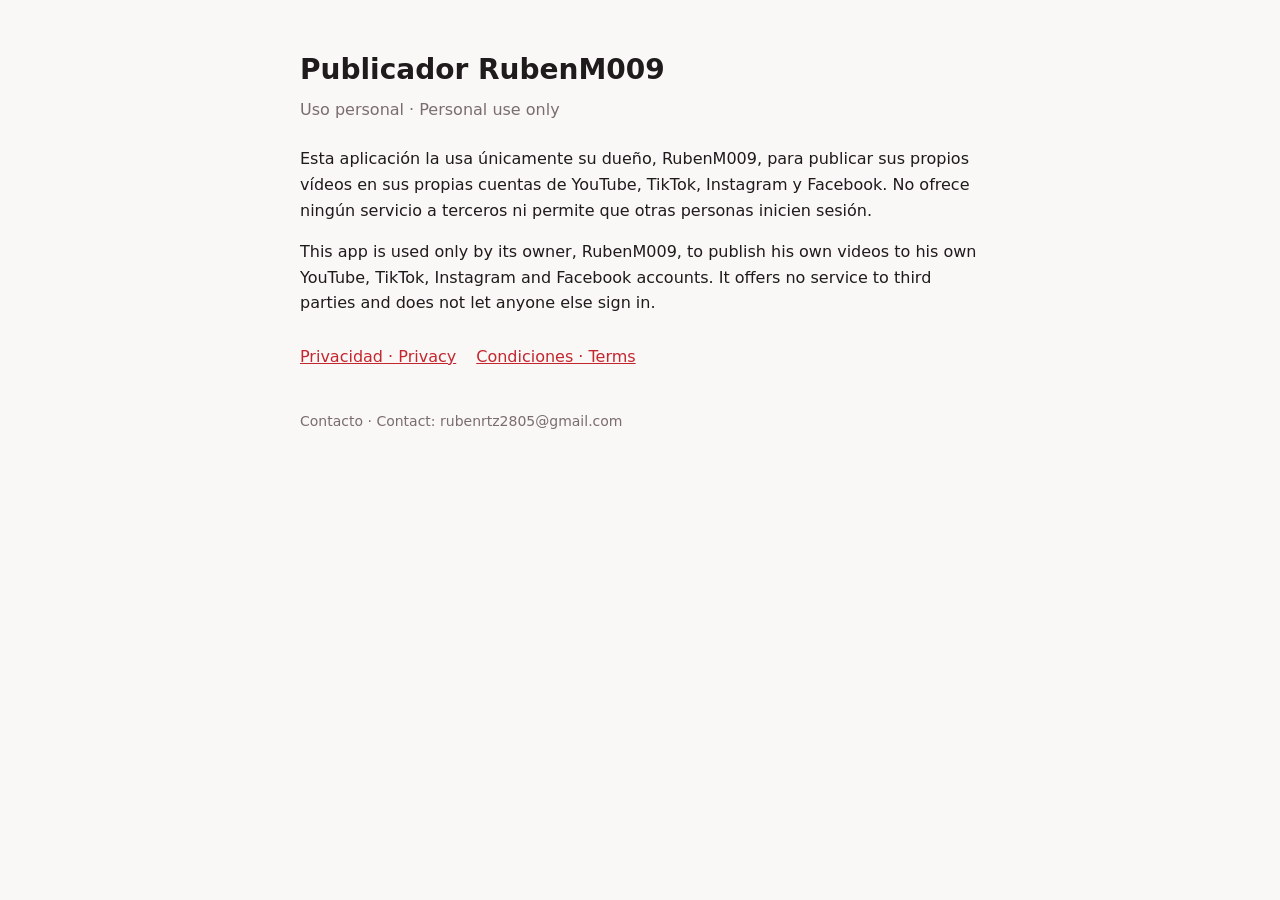
==== index.html @ 4edaf886 "La web del publicador: portada, privacidad, condiciones y vuelta de TikTok TikTok exige verificar la" ====
<!DOCTYPE html>
<html lang="es">
<head>
<meta charset="utf-8">
<meta name="viewport" content="width=device-width, initial-scale=1">
<title>Publicador RubenM009</title>
<link rel="stylesheet" href="/estilo.css">
</head>
<body>
<main>
  <h1>Publicador RubenM009</h1>
  <p class="sub">Uso personal · Personal use only</p>

  <p>Esta aplicación la usa únicamente su dueño, RubenM009, para publicar sus
  propios vídeos en sus propias cuentas de YouTube, TikTok, Instagram y
  Facebook. No ofrece ningún servicio a terceros ni permite que otras personas
  inicien sesión.</p>

  <p lang="en">This app is used only by its owner, RubenM009, to publish his own
  videos to his own YouTube, TikTok, Instagram and Facebook accounts. It offers
  no service to third parties and does not let anyone else sign in.</p>

  <nav>
    <a href="/privacidad/">Privacidad · Privacy</a>
    <a href="/condiciones/">Condiciones · Terms</a>
  </nav>

  <p class="pie">Contacto · Contact: rubenrtz2805@gmail.com</p>
</main>
</body>
</html>
---- estilo.css ----
* { box-sizing: border-box; }
body {
  margin: 0; padding: 48px 20px;
  font-family: system-ui, -apple-system, "Segoe UI", Roboto, sans-serif;
  font-size: 16px; line-height: 1.6;
  color: #1f1a1b; background: #faf7f7;
}
main { max-width: 680px; margin: 0 auto; }
h1 { font-size: 28px; margin: 0 0 4px; }
h2 { font-size: 20px; margin: 36px 0 8px; }
.sub { color: #7a6d70; margin: 0 0 24px; }
a { color: #c4262e; }
nav { display: flex; gap: 20px; margin: 28px 0; }
.volver { margin: 0 0 16px; font-size: 14px; }
.pie { margin-top: 40px; font-size: 14px; color: #7a6d70; }
.ok { color: #1a7f3c; font-weight: 600; }
.error { color: #c4262e; font-weight: 600; }
.nota { font-size: 14px; color: #7a6d70; }
textarea {
  width: 100%; padding: 10px; font: 13px ui-monospace, Consolas, monospace;
  border: 1px solid #d8cfd1; border-radius: 8px; background: #fff; resize: vertical;
}
button {
  margin-top: 10px; padding: 9px 18px; font: inherit; font-weight: 600;
  color: #fff; background: #c4262e; border: 0; border-radius: 8px; cursor: pointer;
}
@media (prefers-color-scheme: dark) {
  body { color: #efe8e9; background: #161213; }
  .sub, .pie, .nota { color: #a8999c; }
  a { color: #ff7a70; }
  textarea { color: #efe8e9; background: #221c1d; border-color: #3a3133; }
}
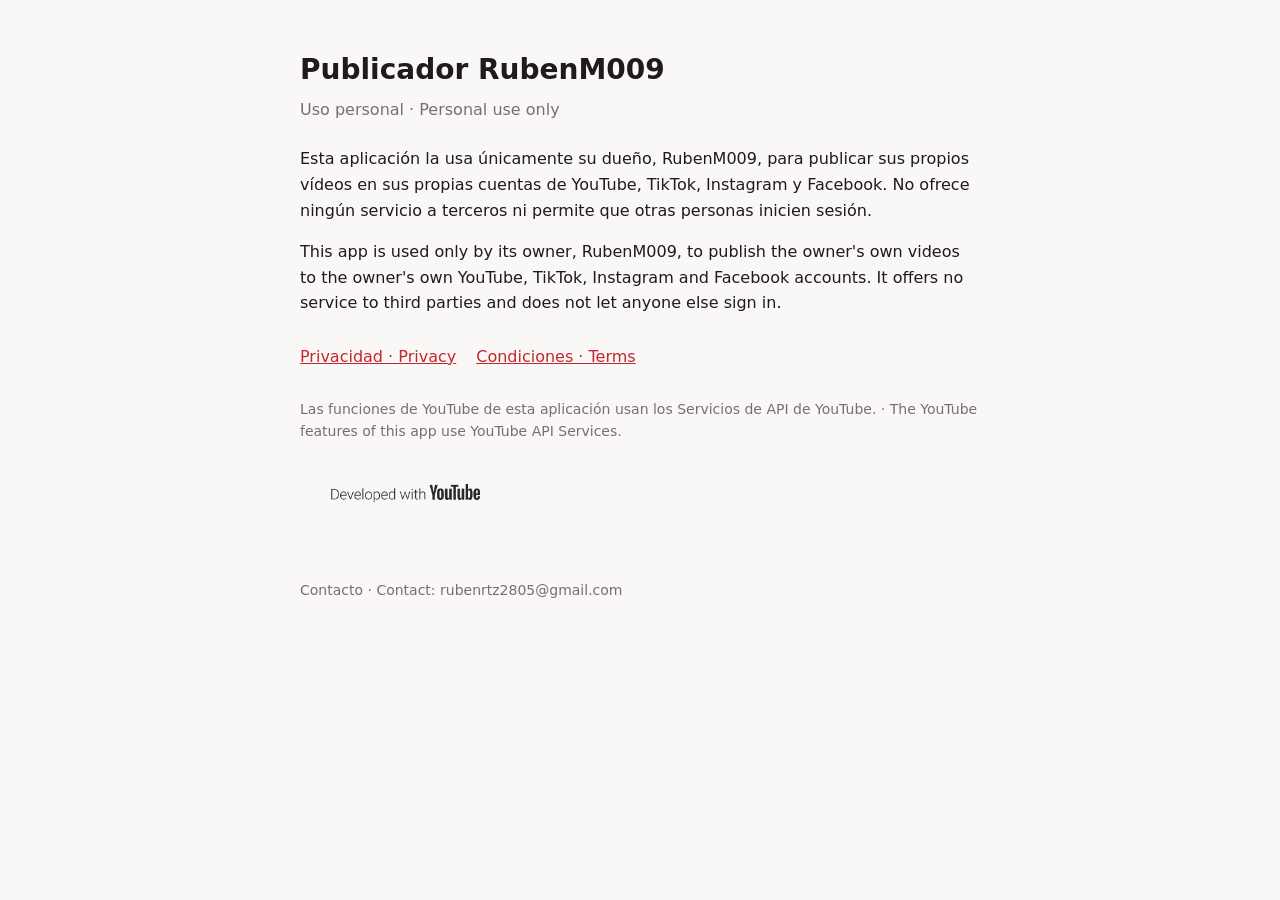
==== commit ad2b1b89: "Portada: marca Developed with YouTube, como piden sus normas Las normas de marca de YouTube piden qu" ====
--- a/index.html
+++ b/index.html
@@ -16,15 +16,26 @@
   Facebook. No ofrece ningún servicio a terceros ni permite que otras personas
   inicien sesión.</p>
 
-  <p lang="en">This app is used only by its owner, RubenM009, to publish his own
-  videos to his own YouTube, TikTok, Instagram and Facebook accounts. It offers
-  no service to third parties and does not let anyone else sign in.</p>
+  <p lang="en">This app is used only by its owner, RubenM009, to publish the
+  owner's own videos to the owner's own YouTube, TikTok, Instagram and Facebook
+  accounts. It offers no service to third parties and does not let anyone else
+  sign in.</p>
 
   <nav>
     <a href="/privacidad/">Privacidad · Privacy</a>
     <a href="/condiciones/">Condiciones · Terms</a>
   </nav>
 
+  <p class="nota">Las funciones de YouTube de esta aplicación usan los Servicios
+  de API de YouTube. · The YouTube features of this app use YouTube API
+  Services.</p>
+  <a class="marca-yt" href="https://www.youtube.com/channel/UCy8QbiKTi3GwGmVOnedDkvA">
+    <picture>
+      <source srcset="/img/developed-with-youtube-light.png" media="(prefers-color-scheme: dark)">
+      <img src="/img/developed-with-youtube-dark.png" alt="Developed with YouTube" width="210" height="75">
+    </picture>
+  </a>
+
   <p class="pie">Contacto · Contact: rubenrtz2805@gmail.com</p>
 </main>
 </body>
--- a/estilo.css
+++ b/estilo.css
@@ -16,6 +16,8 @@
 .ok { color: #1a7f3c; font-weight: 600; }
 .error { color: #c4262e; font-weight: 600; }
 .nota { font-size: 14px; color: #7a6d70; }
+.marca-yt { display: inline-block; line-height: 0; }
+.marca-yt img { display: block; max-width: 100%; height: auto; }
 textarea {
   width: 100%; padding: 10px; font: 13px ui-monospace, Consolas, monospace;
   border: 1px solid #d8cfd1; border-radius: 8px; background: #fff; resize: vertical;
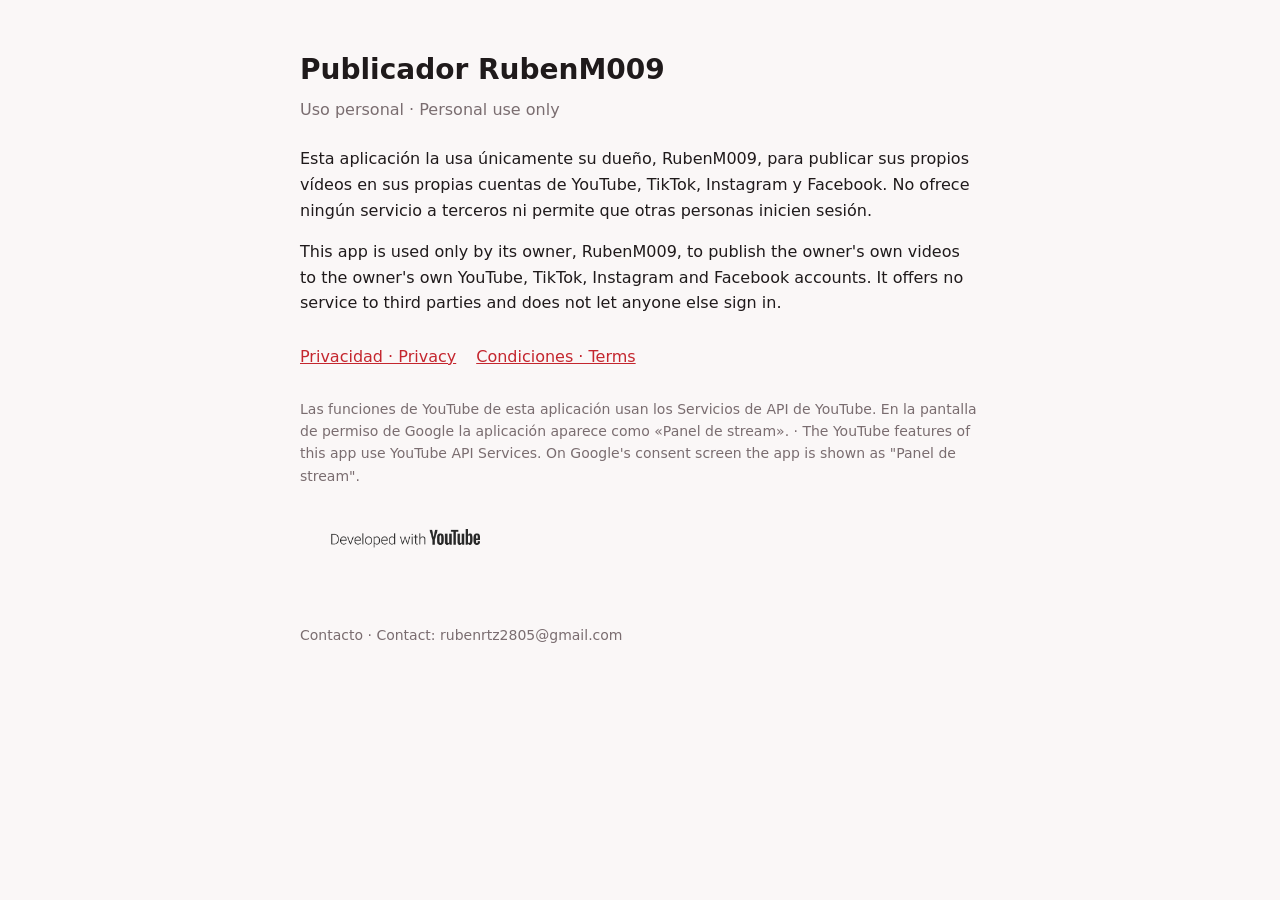
==== commit 9b2a5a9d: "Portada: en el permiso de Google la app sale como Panel de stream El cliente OAuth del proyecto de G" ====
--- a/index.html
+++ b/index.html
@@ -27,8 +27,10 @@
   </nav>
 
   <p class="nota">Las funciones de YouTube de esta aplicación usan los Servicios
-  de API de YouTube. · The YouTube features of this app use YouTube API
-  Services.</p>
+  de API de YouTube. En la pantalla de permiso de Google la aplicación aparece
+  como «Panel de stream». · The YouTube features of this app use YouTube API
+  Services. On Google's consent screen the app is shown as "Panel de
+  stream".</p>
   <a class="marca-yt" href="https://www.youtube.com/channel/UCy8QbiKTi3GwGmVOnedDkvA">
     <picture>
       <source srcset="/img/developed-with-youtube-light.png" media="(prefers-color-scheme: dark)">
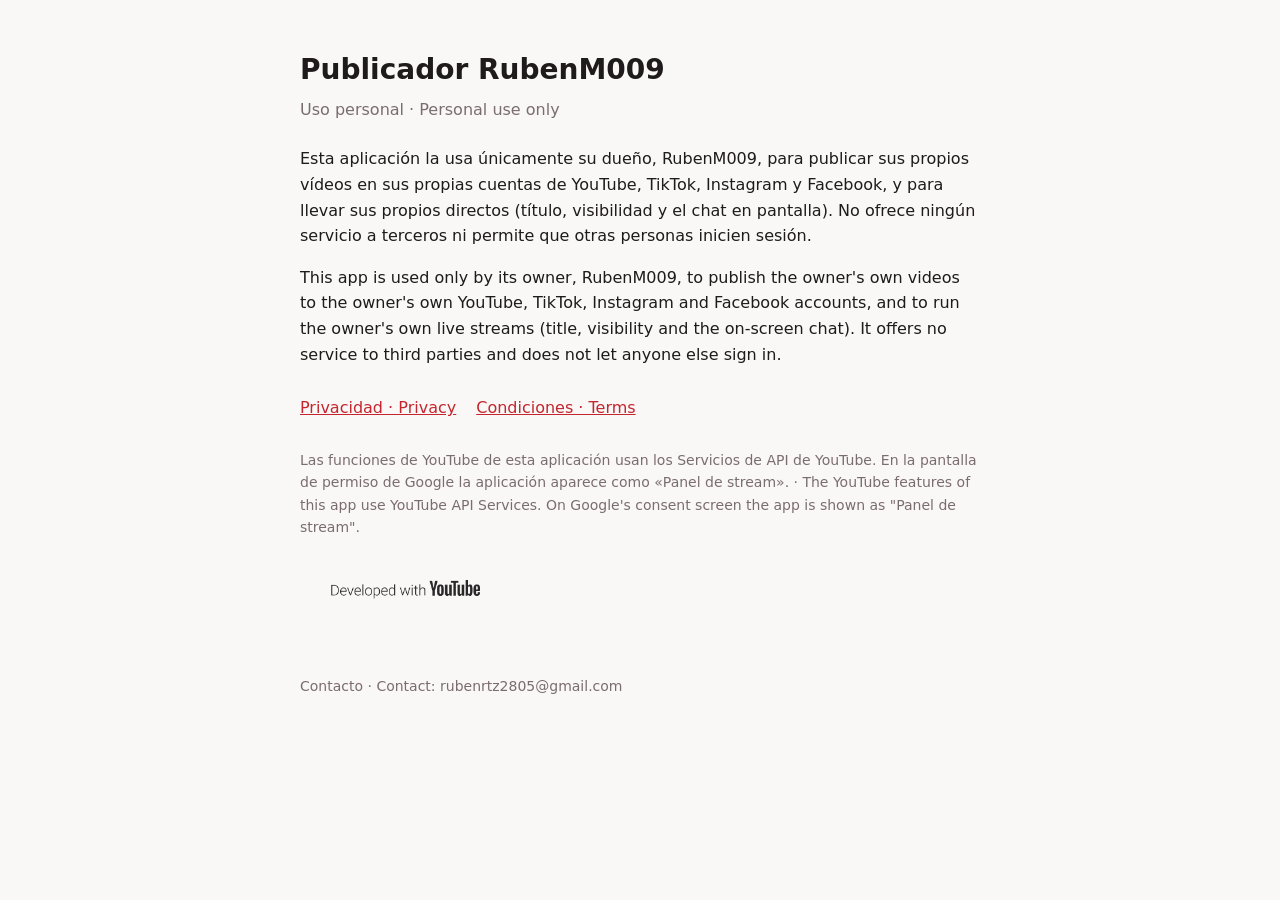
==== commit 2335e8fb: "Privacidad, portada y condiciones: el chat de los directos del dueno Aviso a YouTube del 24/09/2026 " ====
--- a/index.html
+++ b/index.html
@@ -13,12 +13,14 @@
 
   <p>Esta aplicación la usa únicamente su dueño, RubenM009, para publicar sus
   propios vídeos en sus propias cuentas de YouTube, TikTok, Instagram y
-  Facebook. No ofrece ningún servicio a terceros ni permite que otras personas
+  Facebook, y para llevar sus propios directos (título, visibilidad y el chat
+  en pantalla). No ofrece ningún servicio a terceros ni permite que otras personas
   inicien sesión.</p>
 
   <p lang="en">This app is used only by its owner, RubenM009, to publish the
   owner's own videos to the owner's own YouTube, TikTok, Instagram and Facebook
-  accounts. It offers no service to third parties and does not let anyone else
+  accounts, and to run the owner's own live streams (title, visibility and the
+  on-screen chat). It offers no service to third parties and does not let anyone else
   sign in.</p>
 
   <nav>
